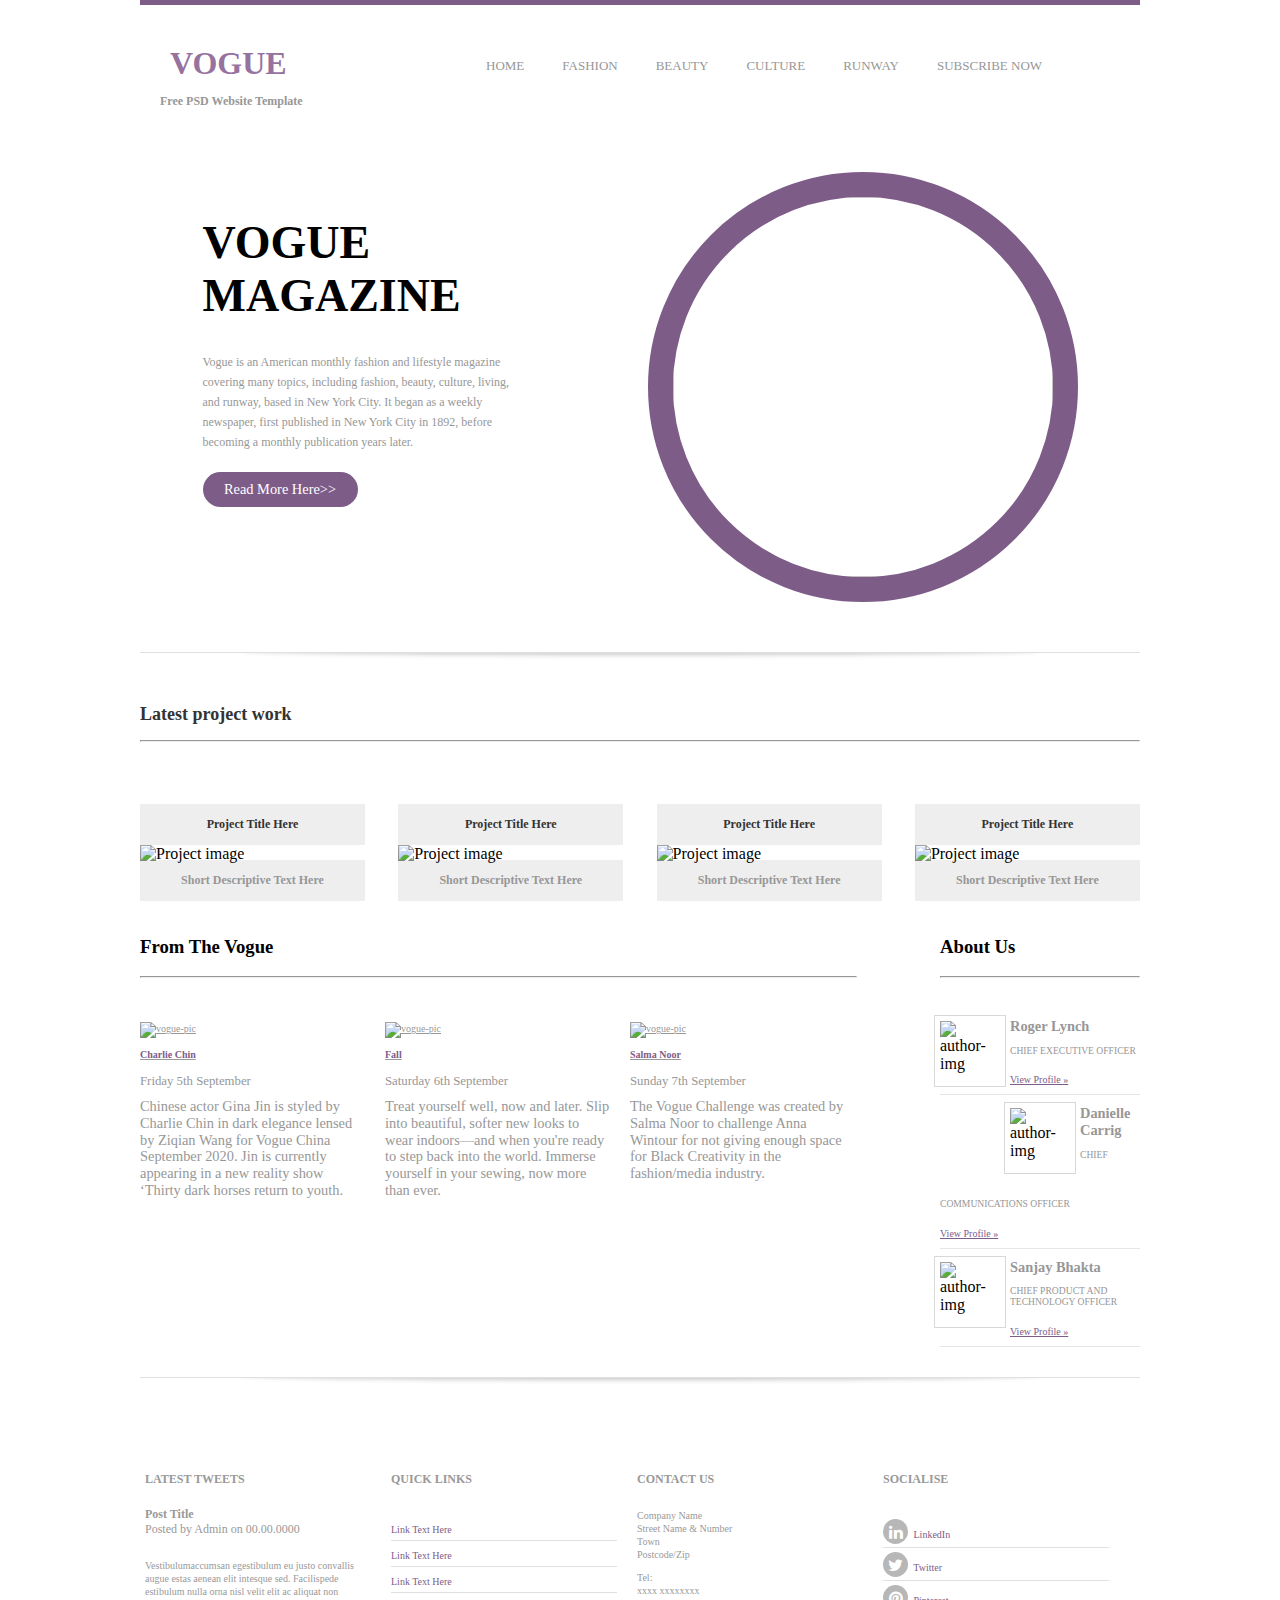
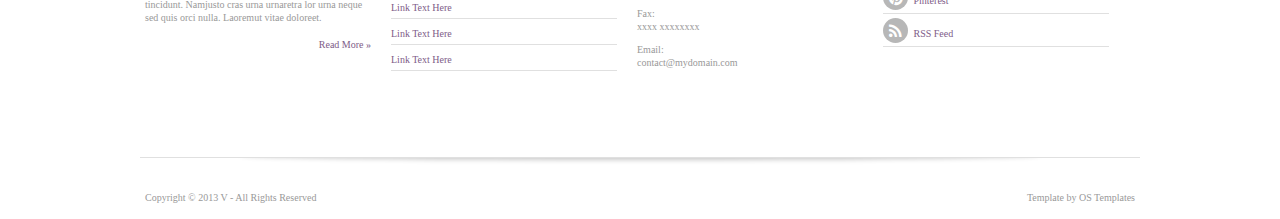
==== index.html @ ff5f3400 "modified subscription" ====
<!DOCTYPE html>
<html>
<head>
	<title>Vogue Magazine</title>
	<meta charset="utf-8">
    <link rel="stylesheet" type="text/css" href="styles/style.css">
    <link rel="stylesheet" href="https://cdnjs.cloudflare.com/ajax/libs/font-awesome/4.7.0/css/font-awesome.min.css">
    <link rel="stylesheet" type="text/css" href="styles/general.css">

</head>

<body>
<header >
	<hgroup>
		<h2 id="title1">VOGUE</h2>
		<h3>Free PSD Website Template</h3>
	</hgroup>

	<nav>
		<a href="index.html">HOME</a>
		<a href="Pages/fashion.html">FASHION</a>
		<a href="Pages/beauty.html">BEAUTY</a>
		<a href="Pages/culture.html">CULTURE</a>
		<a href="#">RUNWAY</a>
		<a href="Pages/Subsc.html">SUBSCRIBE NOW</a>
	</nav>
	<div class="clearFix"></div>
</header>

<main>
	<section id="banner">
				<!-- right arrow -->
		<div class="left"><a href="#"></a></div>

		<div class="image-caption">
			<h1>VOGUE MAGAZINE</h1>
			<p> Vogue is an American monthly fashion and lifestyle magazine covering many topics, including fashion, beauty, culture, living, and runway, based in New York City. It began as a weekly newspaper, first published in New York City in 1892, before becoming a monthly publication years later.</p>
			<a href="">Read More Here>></a>
		</div>
		<div class="div-circle">
			
			<img src="images/logo.jpg">

		</div>
				<!-- right arrow -->
		<div class="right"><a href="#"></a></div>

		<div class="clearFix"></div>

	

	</section>
			<!--Hija-->
	<div class="shadow"></div>

  						  <br class="clearBoth" >

  						<br class="clearBoth" > 
	 		 	

<!-- <section id="works">
 -->
	<!-- 	<h2 class="latest-work-title" >Latest project work</h2>
 -->

	<section id="works">

<h2  >Latest project work</h2>
<hr >
		<div class="projectDiv">
	 		<!-- <a href="#" class="latest-a">   -->
			<h3 > Project Title Here </h3>

			<img src="images/1.jpg" alt="Project image"  width="225px" height="225px"            
		>  


			<h4> 
			 	Short Descriptive Text Here</h4>
           

			 <!-- </a>   -->
		</div>

		<div class="projectDiv">
			<!-- <a href="#" class="latest-a"> -->
			<h3 >Project Title Here</h3>
			<img src="images/C53A2610.jpg" alt="Project image"   width="225px" height="225px">
			<h4>Short Descriptive Text Here</h4>
			<!-- </a> -->
		</div>

		<div class="projectDiv">
		<!-- 	<a href="#" class="latest-a"> -->
			<h3 >Project Title Here</h3>
			<img src="images/2.jpg" alt="Project image" width="225px" height="225px">
			<h4>Short Descriptive Text Here</h4>
		<!-- </a> -->
		</div>

		<div class="projectDiv last">
			<!-- <a href="#" class="latest-a"> -->
			<h3 >Project Title Here</h3>
			<img src="images/Blush-Roses.jpg" alt="Project image" width="225px" height="225px">
			<h4>Short Descriptive Text Here</h4>
			<!-- </a> -->
		</div>
	</section>

	<div class="content-wrapper">
		<section class="content">
			<div class="from-the-blog">
				<h3 class="content-title">From The Vogue</h3>
				<hr class="cut">
				<article class="vogue-post">
					<div class="vogue-img">
						<a href="#"><img src="images/FTHB1.jpg" alt="vogue-pic" width="225" height="125"></a>

					<a href="#"><h6 class="from-the-vogue-img-title">Charlie Chin</h6></a>
					<p class="from-the-vogue-img-date">Friday 5th September</p>
					<div class="from-the-vogue-img-text">Chinese actor Gina Jin is styled by Charlie Chin in dark elegance lensed by Ziqian Wang for Vogue China September 2020. Jin is currently appearing in a new reality show ‘Thirty dark horses return to youth.</div>
				</article>

				<article class="vogue-post">
					<div class="vogue-img">
						<a href="#"><img src="images/FTHB2.jpg" alt="vogue-pic"width="225" height="125"></a>

					</div>
					<a href="#"><h6 class="from-the-vogue-img-title">Fall</h6></a>
					<p class="from-the-vogue-img-date">Saturday 6th September</p>
					<div class="from-the-vogue-img-text">Treat yourself well, now and later. Slip into beautiful, softer new looks to wear indoors—and when you're ready to step back into the world. Immerse yourself in your sewing, now more than ever.</div>
				</article>

				<article class="vogue-post">
					<div class="vogue-img">
						<a href="#"><img src="images/FTHB3.jpg" alt="vogue-pic" width="225" height="125"></a>

					</div>
					<a href="#"><h6 class="from-the-vogue-img-title">Salma Noor</h6></a>
					<p class="from-the-vogue-img-date">Sunday 7th September</p>
					<div class="from-the-vogue-img-text">The Vogue Challenge was created by Salma Noor to challenge Anna Wintour for not giving enough space for Black Creativity in the fashion/media industry.</div>
				</article>
			</div>
			<aside class="about-us">

				<h3 class="content-title">About Us</h3>
				<hr>
				<div class="about">
					<div class="about-img"><img src="images/AU-roger-lynch.jpg" alt="author-img" class="about-img-author" width="60" height="60" style="float: left;"></div>
				

				<div class="about-name">
					<h6 class="about-author-name">Roger Lynch</h6>
					<p class="about-author-desc">CHIEF EXECUTIVE OFFICER</p>
					<p class="about-author-link"><a href="https://www.vogue.com.au/fashion/news/roger-lynch-has-been-appointed-the-new-global-ceo-of-cond-nast/news-story/ad001e32fdf5a580a302b1fa8531db7d">View Profile &#187;</a></p>
				</div>
				</div>


					<div class="about">
					<div class="about-img"><img src="images/AU-Danielle-Carrig.jpg" alt="author-img" class="about-img-author" width="60" height="60"></div>
				

				<div class="about-name">
					<h6 class="about-author-name">Danielle Carrig</h6>
					<p class="about-author-desc">CHIEF COMMUNICATIONS OFFICER</p>
					<p class="about-author-link"><a href="https://www.hollywoodreporter.com/news/vice-comms-chief-jumps-conde-nast-1293088">View Profile &#187;</a></p>
				</div>
				</div>



					<div class="about">
					<div class="about-img"><img src="images/AU-sanjay-bhakta.jpg" alt="author-img" class="about-img-author" width="60" height="60"></div>
				

				<div class="about-name">
					<h6 class="about-author-name">Sanjay Bhakta</h6>
					<p class="about-author-desc">CHIEF PRODUCT AND TECHNOLOGY OFFICER</p>
					<p class="about-author-link"><a href="https://us.fashionnetwork.com/news/Conde-nast-names-new-chief-product-and-technology-officer,1178505.html">View Profile &#187;</a></p>
				</div>
				</div>


			</aside>
		</section>

	</div>


	
			<div class="shadow"></div>

  						  <br class="clearBoth" >

  						  <br class="clearBoth" >
</main>
		
      <!-- Valdrina  -->
				<footer>
				<!-- 	   	<div class="shadow"></div>

  						  <br class="clearBoth" >

  						  <br class="clearBoth" > -->
  								<div class="footer-content-1">

  									<h1>LATEST TWEETS</h1>
  									<h1>Post Title<br>
  										<span>Posted by Admin on 00.00.0000</span>
  									</h1>
  									<p>Vestibulumaccumsan egestibulum eu justo convallis augue estas aenean elit intesque sed. Facilispede estibulum nulla orna nisl velit elit ac aliquat non tincidunt. Namjusto cras urna urnaretra lor urna neque sed quis orci nulla. Laoremut vitae doloreet.
  										
  									</p>
  								<span id = "rm"><a href="#">Read More &#187;</a></span>
  									
  								</div>
  								
  								<div class="footer-content-1">
  									<h1>QUICK LINKS</h1>
  									<nav>
  									<ul>
  										<li class="l1-1"><a href="#">Link Text Here</a></li>
  										<li class="l1-1"><a href="#">Link Text Here</a></li>
  										<li class="l1-1"><a href="#">Link Text Here</a></li>
  										<li class="l1-1"><a href="#">Link Text Here</a></li>
  										<li class="l1-1"><a href="#">Link Text Here</a></li>
  										<li class="l1-1"><a href="#">Link Text Here</a></li>
  									</ul></nav>
  									
  								</div>
  								<div class="footer-content-1">
  									<h1>CONTACT US</h1>
  									<p>
  									Company Name<br>
  									Street Name & Number <br>
  									Town<br>
  									Postcode/Zip</p>
  									
  									<p>Tel:<br>
  									xxxx xxxxxxxx
  									</p>
  									<p>
  									Fax: <br>
  									xxxx xxxxxxxx 
  									</p>
  									<p>
  									Email: <br>
  									contact@mydomain.com
  									</p>

  								</div>
  								<!-- social media logos -->
  								<div class="footer-content-1">
  									<h1>SOCIALISE</h1>
  									<nav>
  									<ul>
  										<li><a href="#" class="fa fa-linkedin"></a><span> LinkedIn</span></li>
  										<li><a href="#" class="fa fa-twitter"></a><span> Twitter</span></li>
  										<li><a href="#" class="fa fa-pinterest"></a><span> Pinterest</span></li>
  										<li><a href="#" class="fa fa-rss"></a><span> RSS Feed</span></li>
  									</ul>
  								</nav>
  									
  								</div>
  								<br class="clearBoth" >
  								 <div class="shadow"></div>

  								<br class="clearBoth">

  								<div class="copyright">
  										<p>Copyright &#169; 2013 V - All Rights Reserved <span>
  										Template by OS Templates</span></p>
  									
  								</div>
		
			</footer>
</body>
</html>
---- styles/style.css ----
/*header    {
	        padding: 0px 20px;
	        margin-bottom: 31px;
            }
header hgroup   {
	             width: 175px;
	             float: left;
	             margin: 40px 0px 0px 0px;
                 }
header hgroup h2 {
	              font-size: 32px;
	              color: #96739f;
	              margin: 0px 0px 12px 0px;
                  }
header hgroup h3 {
	               font-size: 12px;
	               color: #979797;
                  }
header nav       {
	              width: 653px;
	              float: right;
                  }
header nav a     {
                  text-decoration: none;
                  font-size: 13px;
                  color: #979797;
                  padding: 53px 19px 33px 19px;
                  display: inline-block;
                  }
header nav a:hover {
	                background: #7e5c88;
	                color: #fff;

                    }*/
#banner {
	      padding: 0px 6.25%;


          }
#banner {
	padding: 0px 6.25%;
	padding-bottom: 30px;
	position: relative;


}
/*left arrow */
#banner .left {
		background: url("../images/left.png");
		height:27px;
		width:15px; 
		position: absolute;
		top: 50%;
		right:100%;
		cursor: pointer;
	}

#banner .image-caption {
	                    width: 313px;
	                    float: left;
	                    padding-top: 33px;
	                    float: left;
                        }
.image-caption h1      {
                        font-size: 46px;
                        margin-bottom: 30px;
                        }
.image-caption p       {
	                    font-size: 12px;
	                    color: #979797;
	                    line-height: 20px;
	                    margin-bottom: 20px;
                        }
.image-caption a       {
	                    font-size: 0.9em;
	-webkit-border-radius: 100px;
	-moz-border-radius: 100px;
	border-radius: 100px;
	display: table-cell;
	text-align: center;
	vertical-align: middle;
	width: 155px;
	height: 35px;
	background-color: #7e5c88;
	color: #ffffff;
	text-transform: capitalize;
	text-decoration: none;
                        }

/* lets fix the logo circle pic  */

 #banner .div-circle img{
  margin-top: 20px;
  border: 25px solid #7e5c88;
  width: 380px;
  height: 380px;
  border-radius: 100%;
  float: right;
 }
/*right arrow */
 #banner .right {
		background: url("../images/right.png");
		height:27px;
		width:15px; 
		top: 50%;
		left:100%;
		position: absolute;
		cursor: pointer;

	}


 

 #works h2{
 color: #333;
 font-size: 18px;
 font-weight: bold;


 } 
 #works hr{
 	margin-bottom:50px;
	border-top: 0.5px solid #979797;
 }                      
 #works .projectDiv{
 	float: left;
 	margin-right:33.3px;

 }                        
#works .projectDiv h3{
	color: #333;
	background: #eee;
	font-size: 12px;
	width: 225px;
	
	padding: 13px 0;
	text-align: center;
	font-weight: bold;
   margin-bottom: 0px;

}



#works .projectDiv h4{
	color: #979797;
	background: #eee;
	font-size: 12px;
	width: 225px;
	
	text-align: center;
   margin-top: -3px;

   padding: 13px 0;

}



  #works .projectDiv img{

 	margin-top: 0; 
 	margin-bottom: 0;

 	
 } 
#works .projectDiv:hover h3,#works .projectDiv:hover h4{
background-color:#7e5c88 ;
color: #fff;
}

#works .projectDiv.last{
	margin: 0;
}



/* #works .projectDiv:hover {
background-color:#7e5c88 ;
color: #fff;
} */

.clearFix              {
	                    clear: both;
                        }
                      

/* content */

/* .content-title {
	margin-bottom: 28px;
	padding-bottom: 10px;
	border-bottom: 1px solid #e6e6e6;		
} */
  

 .content-title {
	/*margin-bottom: 28px;*/
	padding-bottom: 0px;
}
.cut{
	margin-bottom: 40px;
	border-top: 0.5px solid #979797;
	width:715px;
	text-align:left;
    margin-left: 0;
}


.from-the-vogue-img-title {
	font-size: 1em;
	margin-top: 10px;
	margin-bottom: 5px;
	color: #7e5c88;	
	text-transform: capitalize;
}

.from-the-vogue-img-date  {
	font-size: 0.8em;	
	margin-bottom: 9px;
	color: #979797;	
	text-transform: capitalize;	
}

.from-the-vogue-img-text  {
	font-size: 0.9em;
	line-height: 16.8px;
	width: 225px;	
	color: #979797;
}

.about-img {
	width: 60px;
	height: 60px;
	overflow: hidden;
	outline: 1px solid #d8d8d8;
	outline-offset: 5px;
	float: left;
	 margin: 3px auto   30px auto; 
	 margin-right: 10px;

/* margin-right: 5px;
margin-top: 0px;
margin-bottom: 0px; */

}

/* .about-img-author {
	height: 100px;

}
 */

 .about-us hr{
 	border-top: 0.5px solid #979797;
 	margin-bottom: 40px;


 }
.about-name {
	  width: 137px;  
	text-align: left; 	
	width: 100%;
	margin-right: 40px;
	margin-bottom: 10px;

 	border-bottom: 1px solid #e6e6e6;
 
}
.about-name a{
	color: #7e5c88;
}


.about-author-name {
	font-size: 0.9em;
	margin-bottom: 0px;	
  margin-top: 0px;
	color: #979797;
	font-weight: bold;
	text-transform: capitalize;

}

.about-author-desc {
	font-size: 0.6em;
	margin-bottom: 0px;
	color: #979797;
}

.about-author-link {
	font-size: 0.9em;
	margin-bottom: 7px;
	color: #7e5c88;
	text-transform: capitalize;
}
/* 
.about-name {
	width: 137px;
	 margin: 0 auto;  
/* 	text-align: center; */
/* 	width: 100%; */
	

/* } */

.from-the-blog{

	float: left;
	width: 80%;
    



 
}
 .vogue-post{
 	float: left;
	/* display: inline-block; */
	margin-right: 20px;
}  
/*  .about-us{
	float: right;
	 width: 20%;
}   */
.about-us{
	float: left;
	width: 20%;
   
}

.about-img{
	float: left;

 /* pjesa e footer-it */                        
}

footer{
 padding-top: 50px;
}
footer a{
 	text-decoration: none;
     color: #7e5c88;

 }

footer  p,a{
	color: #999999;
	font-size: 10px;
	line-height: 1.3;

}
/* pozicionimi i diiv elementeve */
.footer-content-1{
	width: 226px;
	float: left;
	padding-right: 15px;
	padding-bottom: 50px; 
	padding-left: 5px;

}

.footer-content-1 h1{
	font-size: 12px;
	color: #999999;
	padding-bottom: 1em;
	font-weight: bold;
	}

.footer-content-1 h1 span {
	font-weight: normal;

}
.clearBoth { clear:both; }

.copyright {
 padding: 5px;

}
.footer-content-1 ul{
	padding: 0px;
}
.footer-content-1 li{
	list-style: none;
	padding-top: 4px;
	padding-bottom: 3px;
	border-bottom: solid #e0e0e0;
	border-width: 1px;

}
.copyright span{
	float:right;
}
#rm{
	float: right;
}
/* ndarja e seksioneve te faqes krijimi i hijes eliptike */
.shadow {
	
    padding-bottom: 20px;
    display: flex;
    background: #fff;
    position: relative;
    border-bottom: 0.5px solid #e0e0e0;
    width: 100%;
  
}

.shadow::before {
    content: "";
    height: 10px;
    width: 80%;
    margin: 0 10%;
    position: absolute;
    bottom: 1px;
    z-index: -5;
    -webkit-box-shadow: 0 1px 2px #cacaca, 0 4px 5px #cacaca;
    -moz-box-shadow: 0 1px 2px #cacaca, 0 4px 5px #cacaca;
    box-shadow: 0 1px 2px #cacaca, 0 4px 5px #cacaca;
    -webkit-border-radius: 100%;
    -moz-border-radius: 100%;
    border-radius: 100%;

}
footer nav ul li span{
	padding-left: 3px;
	font-size: 10px;
	color: #7e5c88;

}

/* kriijimi i ikonave te mediave sociale*/

.fa {
  padding: 5px;
  font-size: 30px;
  width: 15px;
  height: 15px;
  text-align: center;
  text-decoration: none;
  border-radius: 50%;
}
.fa:hover {
  opacity: 0.7;
  background:#7e5c88;
}
.fa-linkedin {
  opacity: 0.7;
  background: #999999;
  color: white;
}
.fa-twitter {
  opacity: 0.7;
  background: #999999;
  color: white;
}
.fa-pinterest {
  opacity: 0.7;
  background: #999999;
  color: white;
}
.fa-rss {
  opacity: 0.7;
  background: #999999;
  color: white;
}
---- styles/general.css ----
body      {
    width: 1000px;
    font-family: georgia;
    border-top: 5px solid #7e5c88;
    margin: 0 auto;

 		}

 header    {
	padding: 0px 20px;
	margin-bottom: 31px;
	}
	
#title1{ 
	margin-left: 10px; 
	transition: all .4s ease-in; 
 }

#title1:hover{
	 transform: scale(1.1);

}

header hgroup   {
	width: 175px;
	float: left;
	margin: 40px 0px 0px 0px;
	}

header hgroup h2 {
	font-size: 32px;
	color: #96739f;
	margin: 0px 0px 12px 0px;
	}

header hgroup h3 {
	font-size: 12px;
	color: #979797;
	}

header nav {
	width: 653px;
	float: right;
	}

header nav a  {
	float: left;
	margin-right: 0px;
	text-decoration: none;
	font-size: 13px;
	color: #979797;
	padding: 53px 19px 33px 19px;
	display: inline-block;
	transition: all 0.4s ease-in;
                  }

header nav a:hover {
	background: #7e5c88;
	color: #fff;


	}
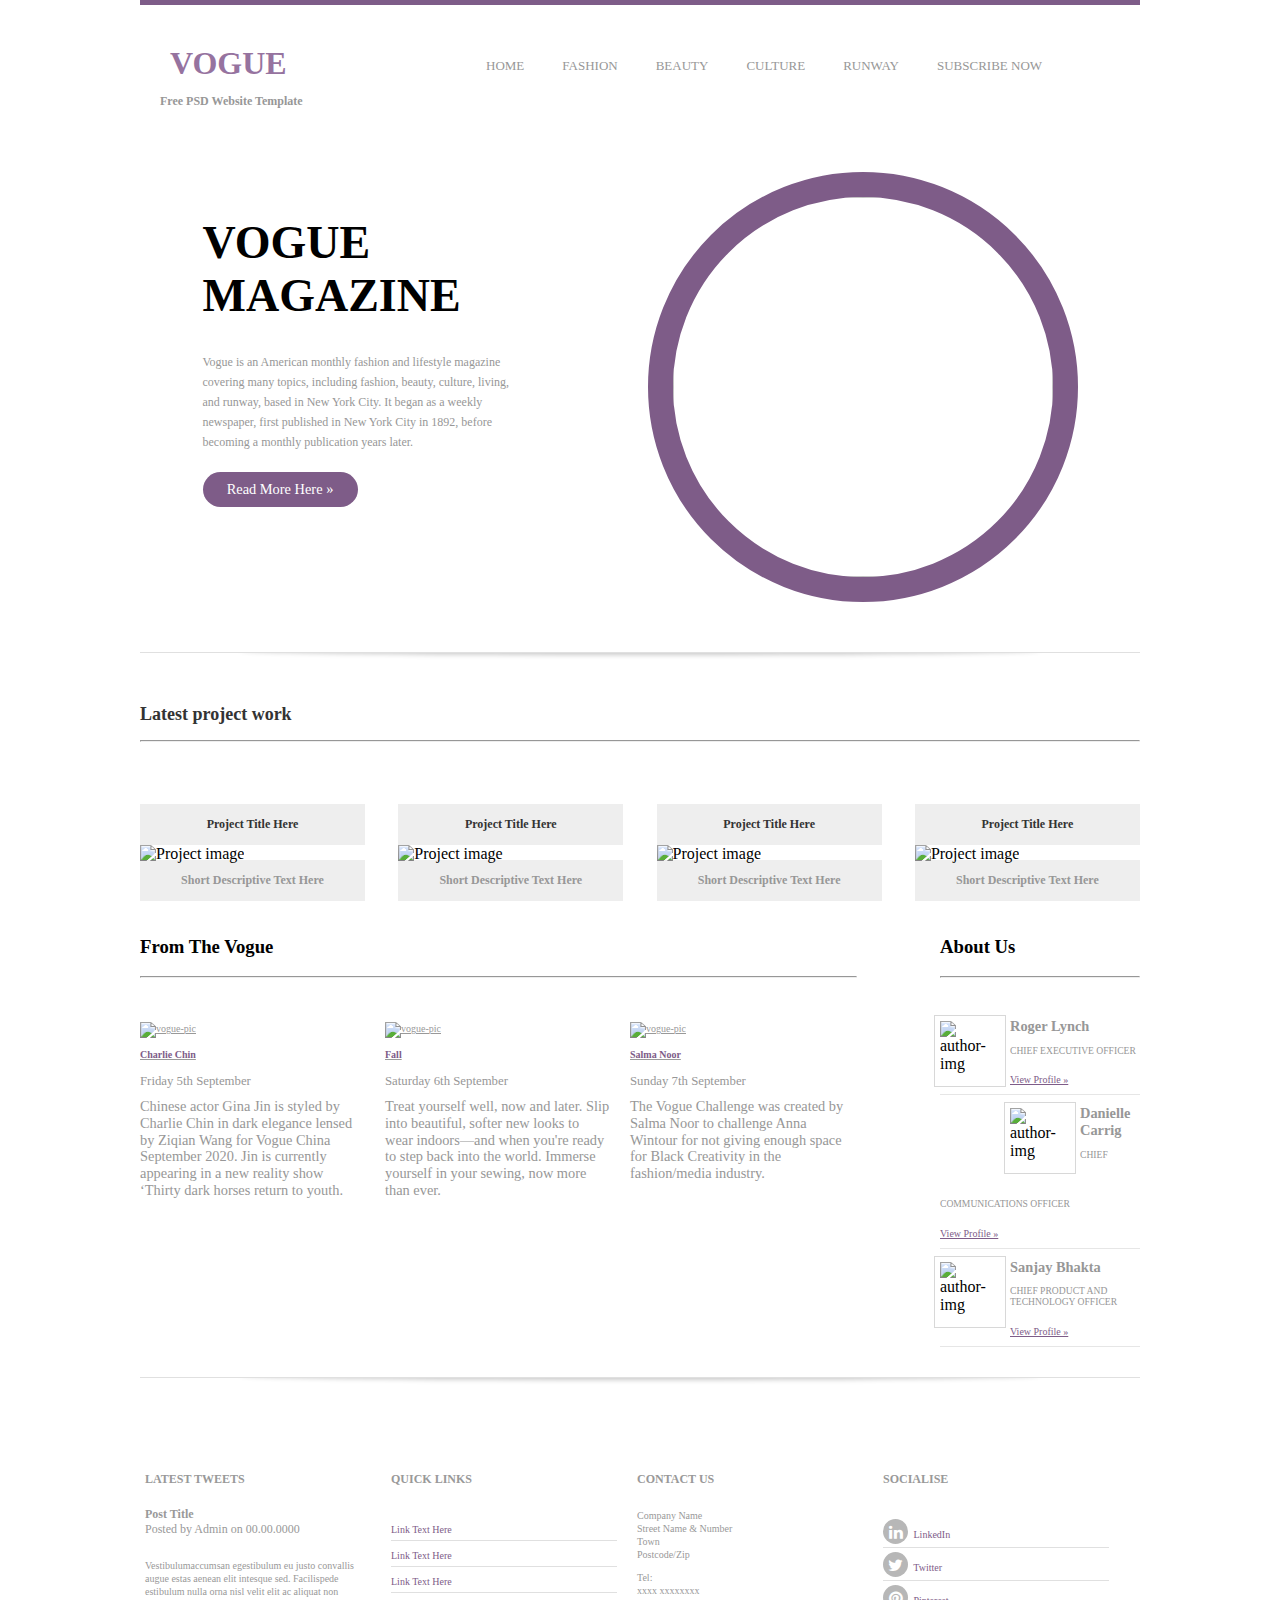
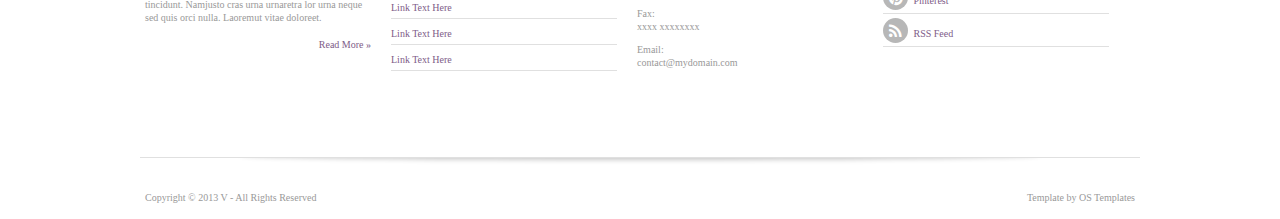
==== commit f17ac20f: "changes" ====
--- a/index.html
+++ b/index.html
@@ -6,6 +6,7 @@
     <link rel="stylesheet" type="text/css" href="styles/style.css">
     <link rel="stylesheet" href="https://cdnjs.cloudflare.com/ajax/libs/font-awesome/4.7.0/css/font-awesome.min.css">
     <link rel="stylesheet" type="text/css" href="styles/general.css">
+    <link rel="icon"  href="images/v.ico">
 
 </head>
 
@@ -18,11 +19,11 @@
 
 	<nav>
 		<a href="index.html">HOME</a>
-		<a href="Pages/fashion.html">FASHION</a>
-		<a href="Pages/beauty.html">BEAUTY</a>
-		<a href="Pages/culture.html">CULTURE</a>
-		<a href="#">RUNWAY</a>
-		<a href="Pages/Subsc.html">SUBSCRIBE NOW</a>
+		<a href="Pages/fashion.html" target="_blank">FASHION</a>
+		<a href="Pages/beauty.html" target="_blank">BEAUTY</a>
+		<a href="Pages/culture.html" target="_blank">CULTURE</a>
+		<a href="Pages/runway.html">RUNWAY</a>
+		<a href="Pages/Subsc.html" target="_blank">SUBSCRIBE NOW</a>
 	</nav>
 	<div class="clearFix"></div>
 </header>
@@ -30,12 +31,12 @@
 <main>
 	<section id="banner">
 				<!-- right arrow -->
-		<div class="left"><a href="#"></a></div>
+		<div class="left" onclick="changeView();"></div>
 
 		<div class="image-caption">
 			<h1>VOGUE MAGAZINE</h1>
 			<p> Vogue is an American monthly fashion and lifestyle magazine covering many topics, including fashion, beauty, culture, living, and runway, based in New York City. It began as a weekly newspaper, first published in New York City in 1892, before becoming a monthly publication years later.</p>
-			<a href="">Read More Here>></a>
+			<a href="">Read More Here &raquo;</a>
 		</div>
 		<div class="div-circle">
 			
@@ -43,7 +44,30 @@
 
 		</div>
 				<!-- right arrow -->
-		<div class="right"><a href="#"></a></div>
+		<div class="right" onclick="changeView();"></div>
+
+		<div class="clearFix"></div>
+
+	
+
+	</section>
+
+	<section id="banner2" style="display: none;">
+				<!-- right arrow -->
+		<div class="left" onclick="changeView();"></div>
+
+		<div class="image-caption">
+			<h1>VOGUE MAGAZINE </h1>
+			<p>This month, Vogue celebrates four cover stars who embody values like creativity, inclusivity, and a fierce independence of spirit. The latest celebrity cover stars, magazine articles, and more from Vogue.</p>
+			<a href="">Read More Here &raquo;</a>
+		</div>
+		<div class="div-circle">
+			
+			<img src="images/redVogue.jpg">
+
+		</div>
+				<!-- right arrow -->
+		<div class="right" onclick="changeView();"></div>
 
 		<div class="clearFix"></div>
 
@@ -273,7 +297,24 @@
   										Template by OS Templates</span></p>
   									
   								</div>
-		
+				<script>
+
+function changeView(){
+
+	if(document.getElementById("banner").style.display == "none"){
+	document.getElementById("banner2").style.display = "none";
+	document.getElementById("banner").style.display = "block";
+	
+}
+else{
+	document.getElementById("banner2").style.display = "block";
+	document.getElementById("banner").style.display = "none";
+	
+}
+}
+
+
+				 </script>
 			</footer>
 </body>
 </html>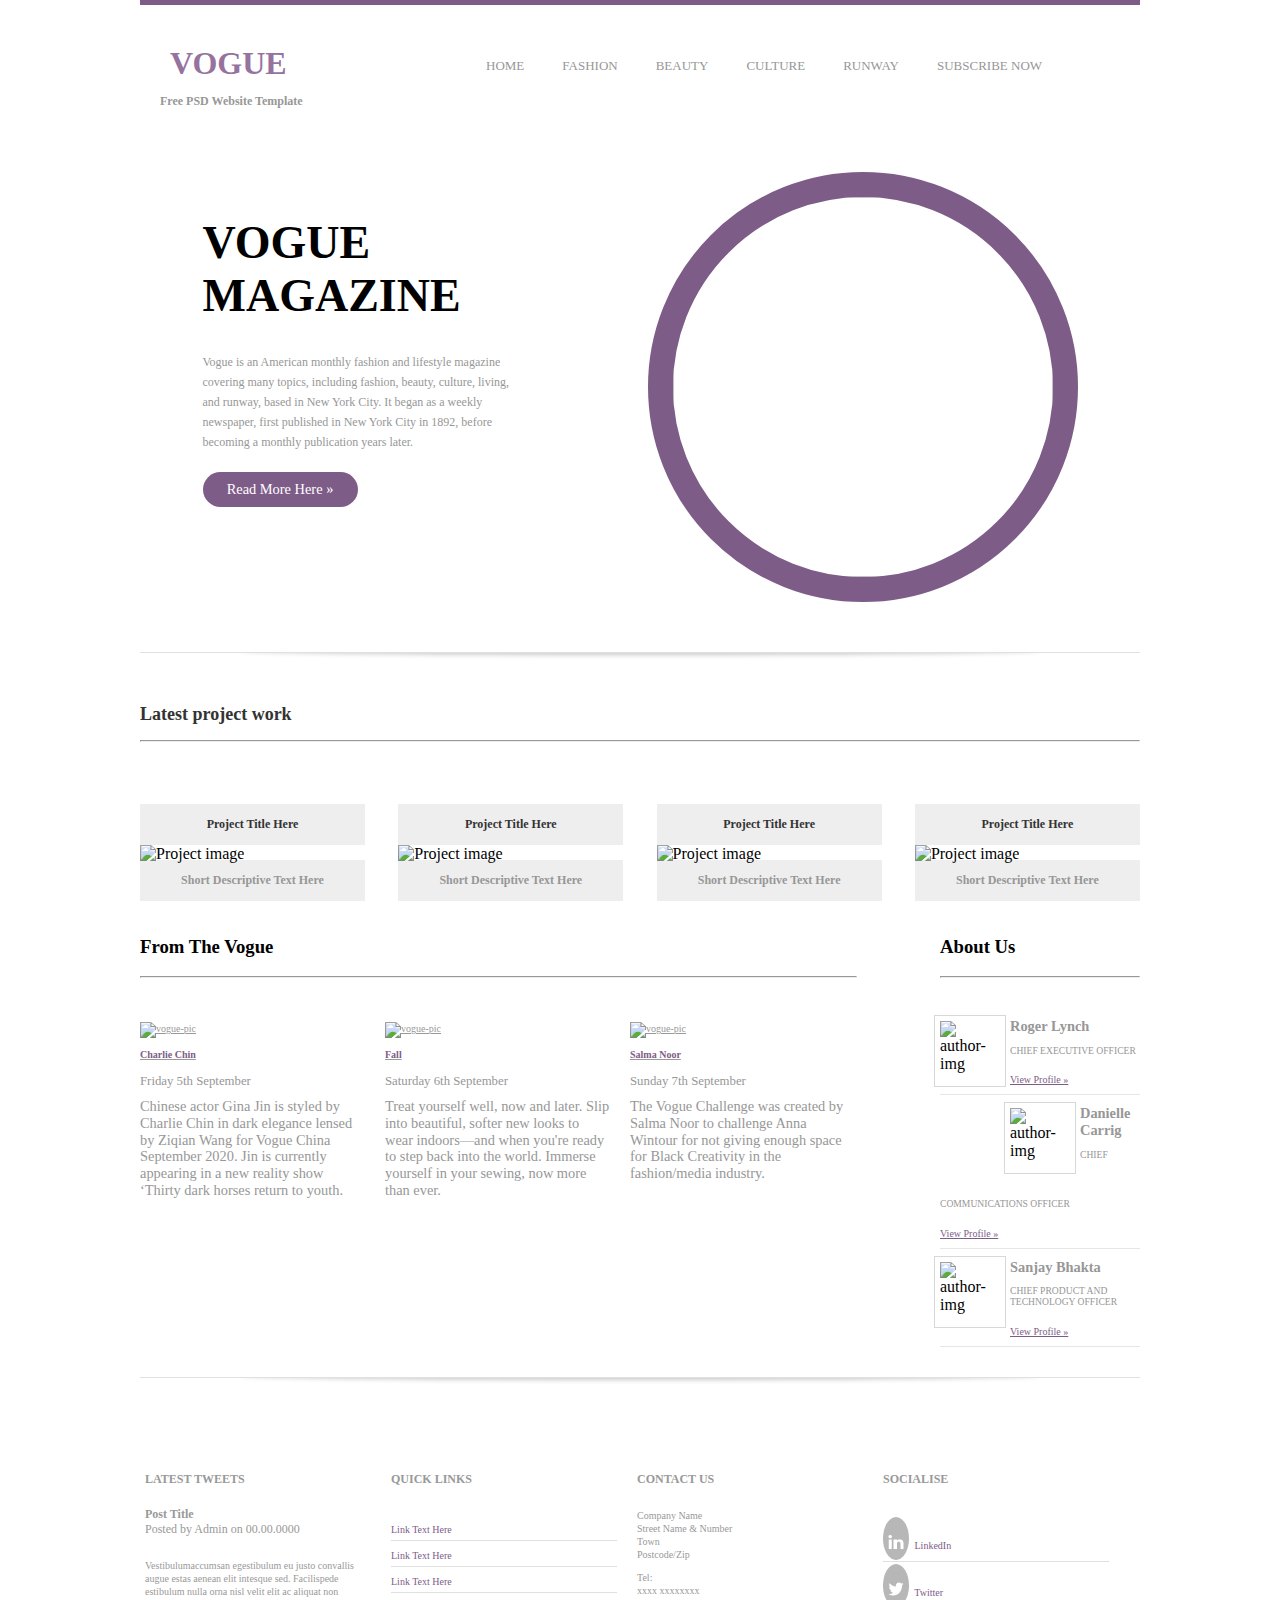
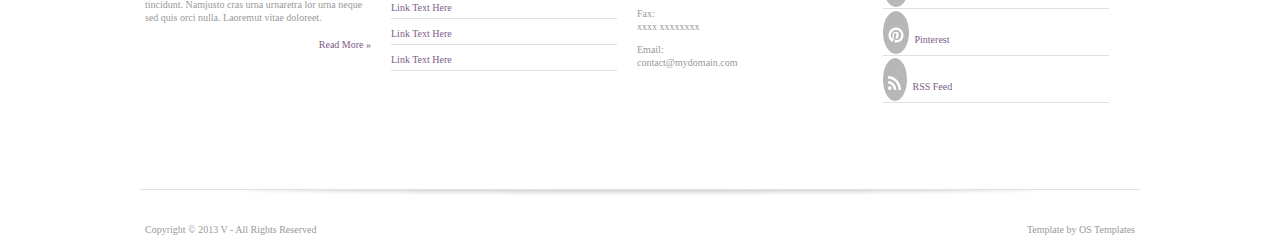
==== commit dd1d0d57: "validation using regex" ====
--- a/index.html
+++ b/index.html
@@ -4,8 +4,9 @@
 	<title>Vogue Magazine</title>
 	<meta charset="utf-8">
     <link rel="stylesheet" type="text/css" href="styles/style.css">
-    <link rel="stylesheet" href="https://cdnjs.cloudflare.com/ajax/libs/font-awesome/4.7.0/css/font-awesome.min.css">
     <link rel="stylesheet" type="text/css" href="styles/general.css">
+    <link rel="stylesheet" type="text/css" href="styles/footerStyle.css">
+
     <link rel="icon"  href="images/v.ico">
 
 </head>
@@ -31,7 +32,7 @@
 <main>
 	<section id="banner">
 				<!-- right arrow -->
-		<div class="left" onclick="changeView();"></div>
+		<div class="left" onclick="switchState();"></div>
 
 		<div class="image-caption">
 			<h1>VOGUE MAGAZINE</h1>
@@ -44,7 +45,7 @@
 
 		</div>
 				<!-- right arrow -->
-		<div class="right" onclick="changeView();"></div>
+		<div class="right" onclick="switchState();"></div>
 
 		<div class="clearFix"></div>
 
@@ -54,7 +55,7 @@
 
 	<section id="banner2" style="display: none;">
 				<!-- right arrow -->
-		<div class="left" onclick="changeView();"></div>
+		<div class="left" onclick="switchState();"></div>
 
 		<div class="image-caption">
 			<h1>VOGUE MAGAZINE </h1>
@@ -67,7 +68,7 @@
 
 		</div>
 				<!-- right arrow -->
-		<div class="right" onclick="changeView();"></div>
+		<div class="right" onclick="switchState();"></div>
 
 		<div class="clearFix"></div>
 
@@ -275,14 +276,14 @@
 
   								</div>
   								<!-- social media logos -->
-  								<div class="footer-content-1">
+  								<div class="footer-content-1 social">
   									<h1>SOCIALISE</h1>
   									<nav>
   									<ul>
-  										<li><a href="#" class="fa fa-linkedin"></a><span> LinkedIn</span></li>
-  										<li><a href="#" class="fa fa-twitter"></a><span> Twitter</span></li>
-  										<li><a href="#" class="fa fa-pinterest"></a><span> Pinterest</span></li>
-  										<li><a href="#" class="fa fa-rss"></a><span> RSS Feed</span></li>
+  										<li><a href="#" class="fa fa-linkedin"><img src="images/linkedIn.png"></a><span> LinkedIn</span></li>
+  										<li><a href="#" class="fa fa-twitter"><img src="images/twitter.png"></a><span> Twitter</span></li>
+  										<li><a href="#" class="fa fa-pinterest"><img src="images/pinterest.png"></a><span> Pinterest</span></li>
+  										<li><a href="#" class="fa fa-rss"><img src="images/rss.png"></a><span> RSS Feed</span></li>
   									</ul>
   								</nav>
   									
@@ -299,18 +300,26 @@
   								</div>
 				<script>
 
-function changeView(){
-
-	if(document.getElementById("banner").style.display == "none"){
-	document.getElementById("banner2").style.display = "none";
-	document.getElementById("banner").style.display = "block";
-	
-}
-else{
-	document.getElementById("banner2").style.display = "block";
-	document.getElementById("banner").style.display = "none";
-	
-}
+function switchState(){
+  var testVar = document.getElementById("banner").style.display;
+
+	switch(testVar){
+
+		case "block":
+		document.getElementById("banner").style.display = "none";
+		document.getElementById("banner2").style.display = "block";
+		console.log(document.getElementById("banner").style.display);
+		break;
+
+
+		default:
+		document.getElementById("banner2").style.display = "none";
+		document.getElementById("banner").style.display = "block";
+		break;
+
+	}
+
+
 }
 
 
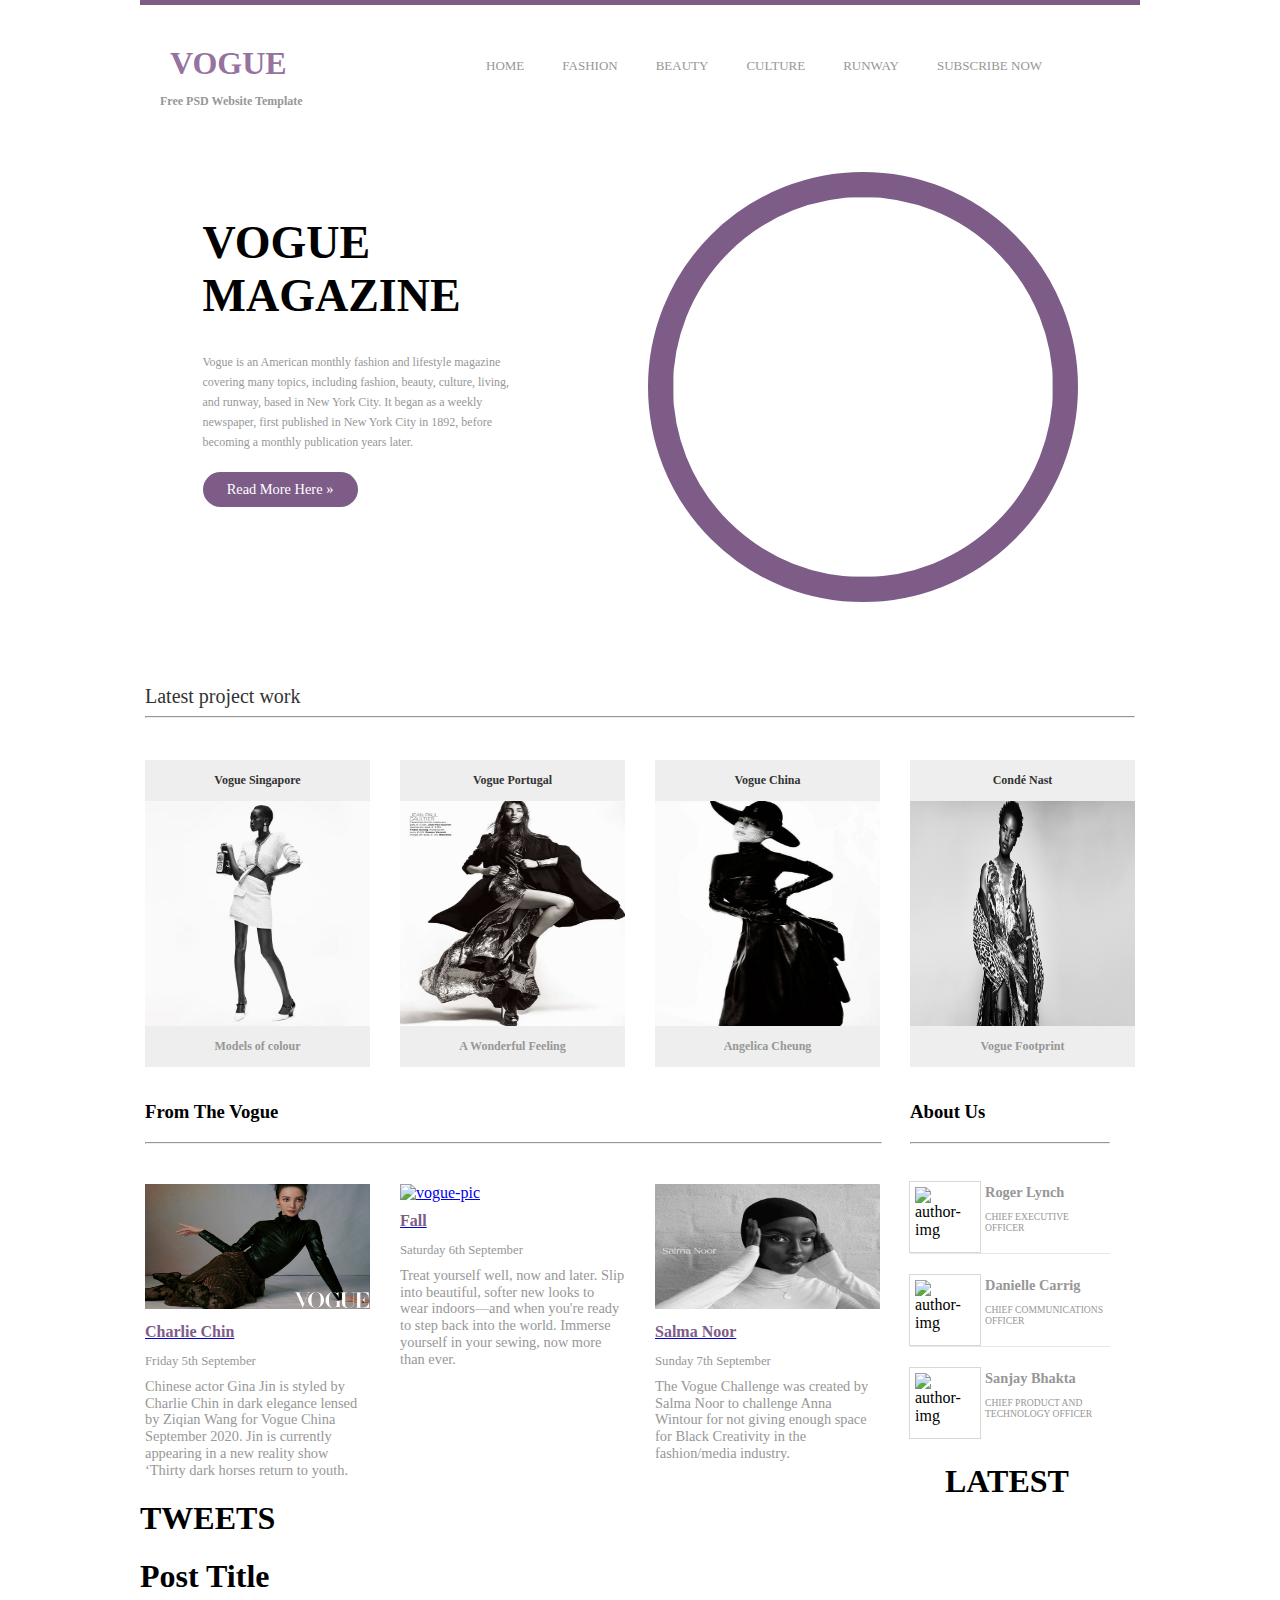
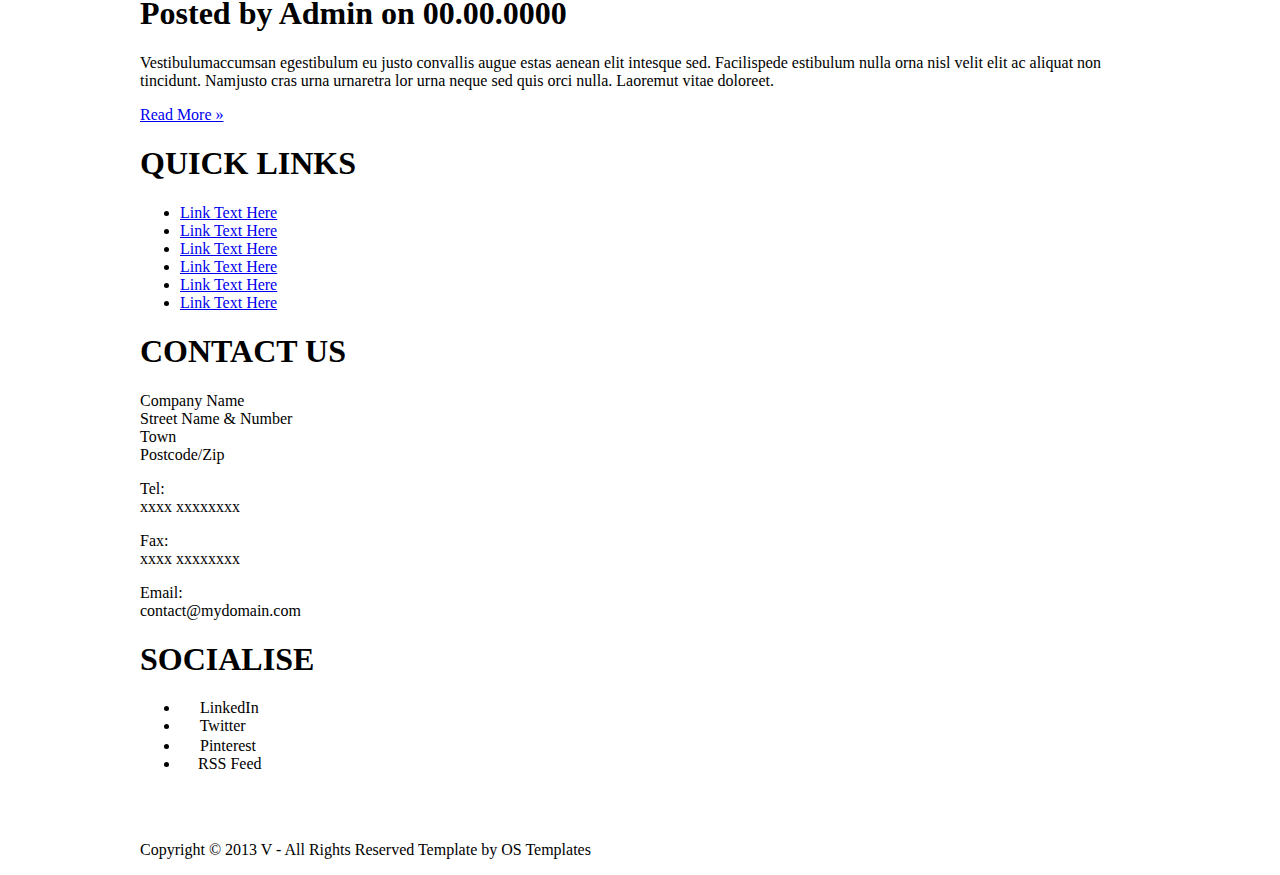
==== commit 1bd64cdc: "changes" ====
--- a/index.html
+++ b/index.html
@@ -93,42 +93,41 @@
 <h2  >Latest project work</h2>
 <hr >
 		<div class="projectDiv">
-	 		<!-- <a href="#" class="latest-a">   -->
-			<h3 > Project Title Here </h3>
-
-			<img src="images/1.jpg" alt="Project image"  width="225px" height="225px"            
-		>  
-
-
-			<h4> 
-			 	Short Descriptive Text Here</h4>
+	 		 <a href="https://www.buro247.sg/fashion/insiders/vogue-singapore-what-we-like-to-see-in-the-new-fashion-magazine-when-it-launches-in-september-2020.html" class="latest-a">  
+			<h3 > Vogue Singapore </h3>
+
+			<img src="images/7.jpg" alt="Project image"  width="225px" height="225px"   >         
+		
+
+
+			<h4>Models of colour</h4>
            
 
-			 <!-- </a>   -->
+			 </a>  
 		</div>
 
 		<div class="projectDiv">
-			<!-- <a href="#" class="latest-a"> -->
-			<h3 >Project Title Here</h3>
-			<img src="images/C53A2610.jpg" alt="Project image"   width="225px" height="225px">
-			<h4>Short Descriptive Text Here</h4>
-			<!-- </a> -->
+			 <a href="#" class="latest-a">
+			<h3 >Vogue Portugal</h3>
+			<img src="images/8.jpeg" alt="Project image"   width="225px" height="225px">
+			<h4>A Wonderful Feeling</h4>
+			</a> 
 		</div>
 
 		<div class="projectDiv">
-		<!-- 	<a href="#" class="latest-a"> -->
-			<h3 >Project Title Here</h3>
-			<img src="images/2.jpg" alt="Project image" width="225px" height="225px">
-			<h4>Short Descriptive Text Here</h4>
-		<!-- </a> -->
+			<a href="#" class="latest-a">
+			<h3 >Vogue China</h3>
+			<img src="images/9.jpg" alt="Project image" width="225px" height="225px">
+			<h4>Angelica Cheung </h4>
+		 </a> 
 		</div>
 
 		<div class="projectDiv last">
-			<!-- <a href="#" class="latest-a"> -->
-			<h3 >Project Title Here</h3>
-			<img src="images/Blush-Roses.jpg" alt="Project image" width="225px" height="225px">
-			<h4>Short Descriptive Text Here</h4>
-			<!-- </a> -->
+			<a href="#" class="latest-a"> 
+			<h3 >Condé Nast</h3>
+			<img src="images/10.jpg" alt="Project image" width="225px" height="225px">
+			<h4>Vogue Footprint</h4>
+			 </a>
 		</div>
 	</section>
 
@@ -139,7 +138,7 @@
 				<hr class="cut">
 				<article class="vogue-post">
 					<div class="vogue-img">
-						<a href="#"><img src="images/FTHB1.jpg" alt="vogue-pic" width="225" height="125"></a>
+						<a href="#"><img src="images/11.jpg" alt="vogue-pic" width="225" height="125"></a>
 
 					<a href="#"><h6 class="from-the-vogue-img-title">Charlie Chin</h6></a>
 					<p class="from-the-vogue-img-date">Friday 5th September</p>
@@ -158,7 +157,7 @@
 
 				<article class="vogue-post">
 					<div class="vogue-img">
-						<a href="#"><img src="images/FTHB3.jpg" alt="vogue-pic" width="225" height="125"></a>
+						<a href="#"><img src="images/12.png" alt="vogue-pic" width="225" height="125"></a>
 
 					</div>
 					<a href="#"><h6 class="from-the-vogue-img-title">Salma Noor</h6></a>
@@ -171,7 +170,7 @@
 				<h3 class="content-title">About Us</h3>
 				<hr>
 				<div class="about">
-					<div class="about-img"><img src="images/AU-roger-lynch.jpg" alt="author-img" class="about-img-author" width="60" height="60" style="float: left;"></div>
+					<div class="about-img"><img src="images/AU-roger-lynch.jpg" alt="author-img" class="about-img-author" width="60" height="60" style="float: left;" c></div>
 				
 
 				<div class="about-name">
@@ -183,7 +182,7 @@
 
 
 					<div class="about">
-					<div class="about-img"><img src="images/AU-Danielle-Carrig.jpg" alt="author-img" class="about-img-author" width="60" height="60"></div>
+					<div class="about-img"><img src="images/AU-Danielle-Carrig.jpg" alt="author-img" class="about-img-author" width="60" height="60"  ></div>
 				
 
 				<div class="about-name">
@@ -196,10 +195,10 @@
 
 
 					<div class="about">
-					<div class="about-img"><img src="images/AU-sanjay-bhakta.jpg" alt="author-img" class="about-img-author" width="60" height="60"></div>
+					<div class="about-img"><img src="images/AU-sanjay-bhakta.jpg" alt="author-img" class="about-img-author" width="60" height="60" ></div>
 				
 
-				<div class="about-name">
+				<div class="about-name-last">
 					<h6 class="about-author-name">Sanjay Bhakta</h6>
 					<p class="about-author-desc">CHIEF PRODUCT AND TECHNOLOGY OFFICER</p>
 					<p class="about-author-link"><a href="https://us.fashionnetwork.com/news/Conde-nast-names-new-chief-product-and-technology-officer,1178505.html">View Profile &#187;</a></p>
@@ -322,6 +321,14 @@
 
 }
 
+var worker = new Worker('js/webWorker.js');
+
+worker.addEventListener('message', function(e) {
+  console.log('Worker said: ', e.data);
+}, false);
+
+worker.postMessage('Welcome to first page');
+
 
 				 </script>
 			</footer>
--- a/styles/style.css
+++ b/styles/style.css
@@ -33,12 +33,8 @@
 	                color: #fff;
 
                     }*/
-#banner {
-	      padding: 0px 6.25%;
-
-
-          }
-#banner {
+
+#banner , #banner2{
 	padding: 0px 6.25%;
 	padding-bottom: 30px;
 	position: relative;
@@ -46,17 +42,17 @@
 
 }
 /*left arrow */
-#banner .left {
+#banner .left, #banner2 .left {
 		background: url("../images/left.png");
 		height:27px;
 		width:15px; 
 		position: absolute;
 		top: 50%;
-		right:100%;
+		right:97%;
 		cursor: pointer;
 	}
 
-#banner .image-caption {
+#banner .image-caption, #banner2 .image-caption {
 	                    width: 313px;
 	                    float: left;
 	                    padding-top: 33px;
@@ -90,7 +86,7 @@
 
 /* lets fix the logo circle pic  */
 
- #banner .div-circle img{
+ #banner .div-circle img,#banner2 .div-circle img{
   margin-top: 20px;
   border: 25px solid #7e5c88;
   width: 380px;
@@ -99,25 +95,28 @@
   float: right;
  }
 /*right arrow */
- #banner .right {
+ #banner .right, #banner2 .right {
 		background: url("../images/right.png");
 		height:27px;
 		width:15px; 
 		top: 50%;
-		left:100%;
+		left:97%;
 		position: absolute;
 		cursor: pointer;
 
 	}
 
-
- 
+#works{
+	margin-left: 5px;
+	margin-right: 5px;
+}
 
  #works h2{
  color: #333;
  font-size: 18px;
- font-weight: bold;
-
+ font-weight: 500;
+ font-size: 20px;
+ margin-bottom: 8px;
 
  } 
  #works hr{
@@ -126,7 +125,8 @@
  }                      
  #works .projectDiv{
  	float: left;
- 	margin-right:33.3px;
+ 	margin-right:30px;
+   	margin-top: -20px;
 
  }                        
 #works .projectDiv h3{
@@ -151,7 +151,7 @@
 	width: 225px;
 	
 	text-align: center;
-   margin-top: -3px;
+   margin-top: -4px;
 
    padding: 13px 0;
 
@@ -173,6 +173,10 @@
 
 #works .projectDiv.last{
 	margin: 0;
+	margin-top: -20px;
+}
+#works .projectDiv a{
+	text-decoration: none;
 }
 
 
@@ -203,7 +207,7 @@
 .cut{
 	margin-bottom: 40px;
 	border-top: 0.5px solid #979797;
-	width:715px;
+	width:735px;
 	text-align:left;
     margin-left: 0;
 }
@@ -240,18 +244,12 @@
 	float: left;
 	 margin: 3px auto   30px auto; 
 	 margin-right: 10px;
-
-/* margin-right: 5px;
-margin-top: 0px;
-margin-bottom: 0px; */
-
-}
-
-/* .about-img-author {
-	height: 100px;
-
-}
- */
+   margin-left: 5px;
+
+
+}
+
+
 
  .about-us hr{
  	border-top: 0.5px solid #979797;
@@ -269,10 +267,19 @@
  	border-bottom: 1px solid #e6e6e6;
  
 }
+.about-name-last {
+	  width: 137px;  
+	text-align: left; 	
+	width: 100%;
+	margin-right: 40px;
+	margin-bottom: 10px;
+
+ 	
+ 
+}
 .about-name a{
 	color: #7e5c88;
 }
-
 
 .about-author-name {
 	font-size: 0.9em;
@@ -291,26 +298,20 @@
 }
 
 .about-author-link {
-	font-size: 0.9em;
+	 font-size: 0em; 
 	margin-bottom: 7px;
 	color: #7e5c88;
 	text-transform: capitalize;
-}
-/* 
-.about-name {
-	width: 137px;
-	 margin: 0 auto;  
-/* 	text-align: center; */
-/* 	width: 100%; */
-	
-
-/* } */
+	margin-bottom: 20px
+}
+
+
 
 .from-the-blog{
 
 	float: left;
 	width: 80%;
-    
+    margin-left: 5px;
 
 
 
@@ -318,26 +319,119 @@
 }
  .vogue-post{
  	float: left;
-	/* display: inline-block; */
-	margin-right: 20px;
+	
+	margin-right: 30px;
 }  
-/*  .about-us{
-	float: right;
-	 width: 20%;
-}   */
+
 .about-us{
 	float: left;
 	width: 20%;
+	margin-left: -35px;
    
 }
 
 .about-img{
 	float: left;
 
- /* pjesa e footer-it */                        
-}
-
-footer{
+                   
+}
+
+
+
+
+
+
+
+
+
+
+
+
+
+
+
+
+.blog-post__title {
+	font-size: 0.875em;
+	margin-top: 20px;
+	margin-bottom: 6px;
+	color: #7e5c88;	
+	text-transform: capitalize;
+}
+
+.blog-post__date {
+	font-size: 0.6875em;	
+	margin-bottom: 14px;
+	color: #979797;	
+	text-transform: capitalize;	
+}
+
+.blog-post__text {
+	font-size: 0.75em;
+	line-height: 16.8px;
+	color: #979797;
+}
+
+.about {
+	clear: both;
+}
+
+.about-author {	
+	float: left;
+    overflow: hidden;
+    /*padding-bottom: 28px;*/
+    margin-right: 20px;
+    margin-bottom: 28px;
+    margin-right: 2.96%;
+    width: 228.2px;
+    width: 31.328%;
+} 
+
+.about-author:last-child {
+    margin-right: 0;
+}
+
+.about-author__img-container {
+	float: left;
+	width: 60px;
+	height: 60px;
+	overflow: hidden;
+	outline: 1px solid #d8d8d8;
+	outline-offset: 5px;
+	margin: 7px;
+	margin-right: 13px;
+}
+
+.about-author__img-container-img {
+	height: 60px;
+}
+
+.about-author__name-wrapper {
+    overflow: auto;
+    padding: 6px 0;
+}
+
+.about-author__author-name {
+	font-size: 0.75em;
+	margin-bottom: 4px;	
+	color: #979797;
+	font-weight: bold;
+	text-transform: capitalize;
+}
+
+.about-author__name-descr {
+	font-size: 0.75em;
+	margin-bottom: 4px;
+	color: #979797;
+}
+
+.about-author__name-link {
+	font-size: 0.75em;
+	margin-bottom: 4px;
+	color: #7e5c88;
+	text-transform: capitalize;
+}
+/*footer{
  padding-top: 50px;
 }
 footer a{
@@ -352,7 +446,7 @@
 	line-height: 1.3;
 
 }
-/* pozicionimi i diiv elementeve */
+
 .footer-content-1{
 	width: 226px;
 	float: left;
@@ -397,7 +491,7 @@
 	float: right;
 }
 /* ndarja e seksioneve te faqes krijimi i hijes eliptike */
-.shadow {
+/*.shadow {
 	
     padding-bottom: 20px;
     display: flex;
@@ -433,7 +527,7 @@
 
 /* kriijimi i ikonave te mediave sociale*/
 
-.fa {
+/*.fa {
   padding: 5px;
   font-size: 30px;
   width: 15px;
@@ -465,4 +559,4 @@
   opacity: 0.7;
   background: #999999;
   color: white;
-}+}*/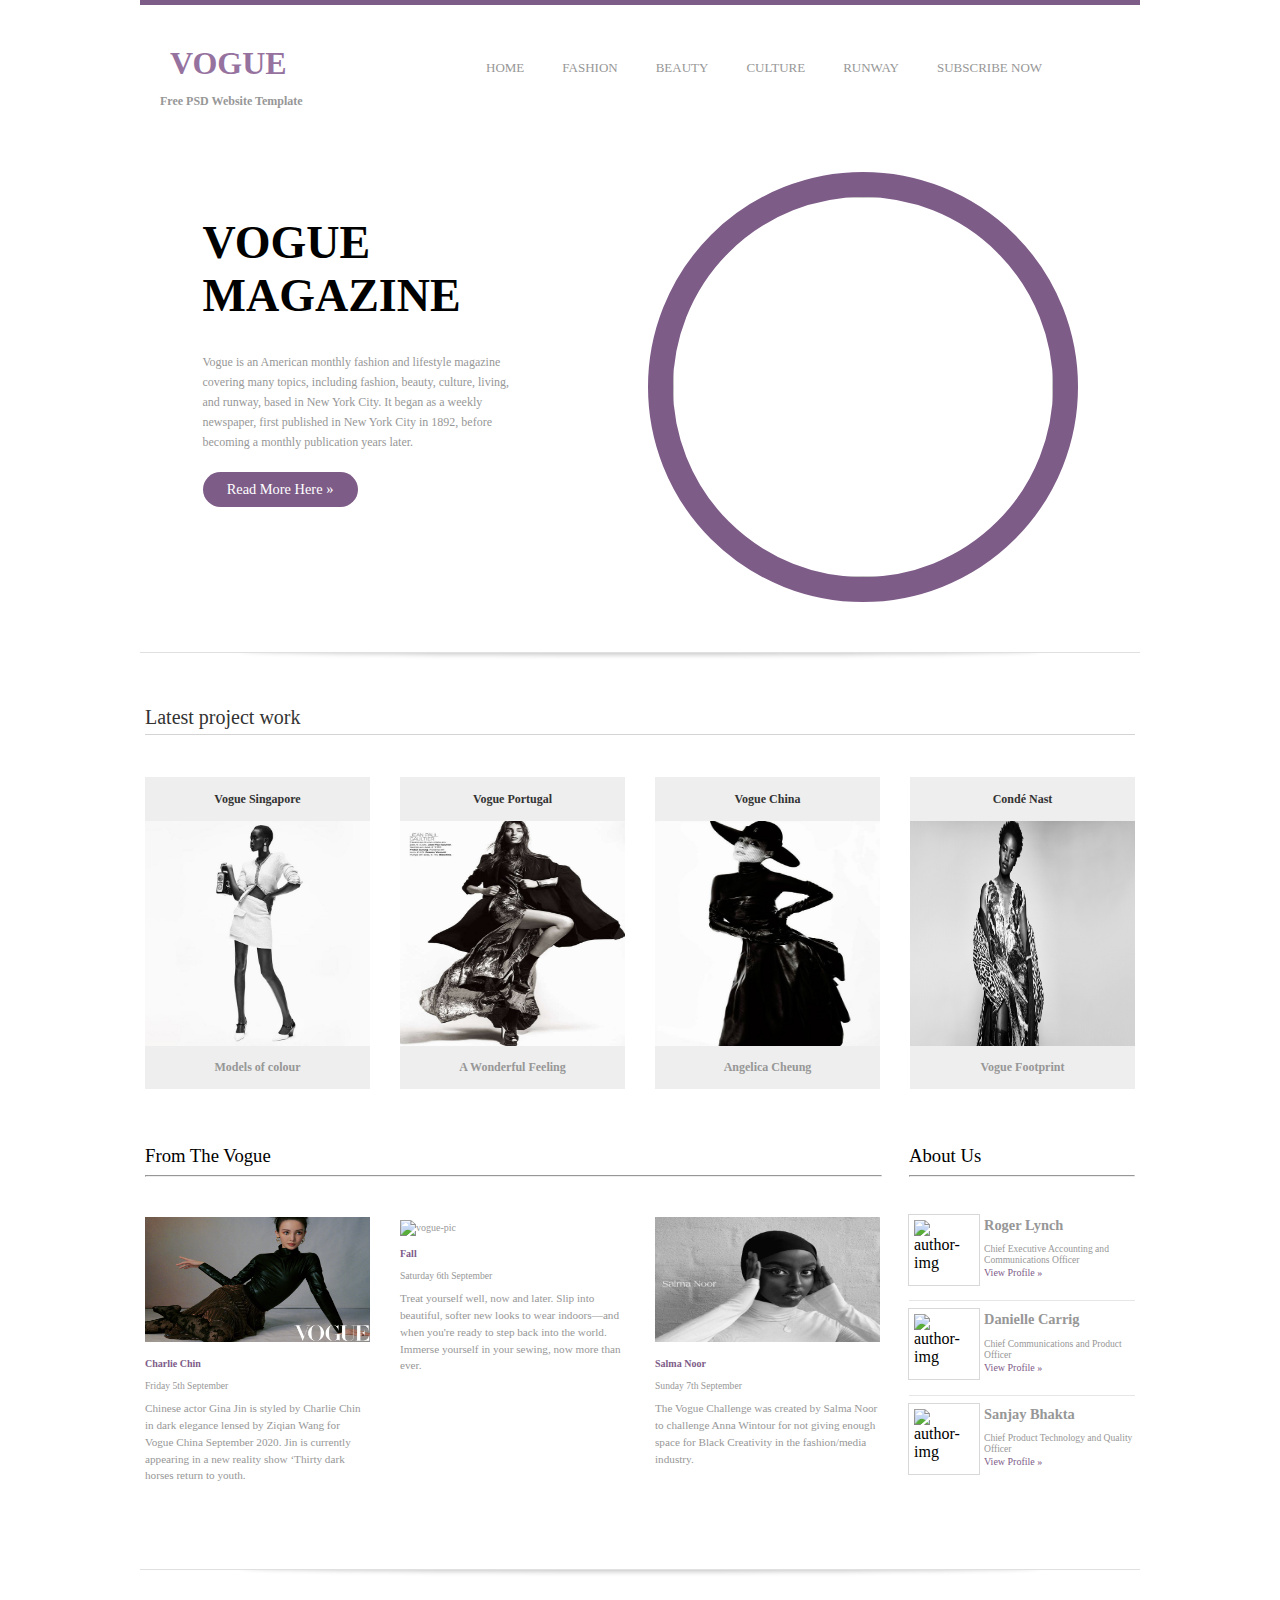
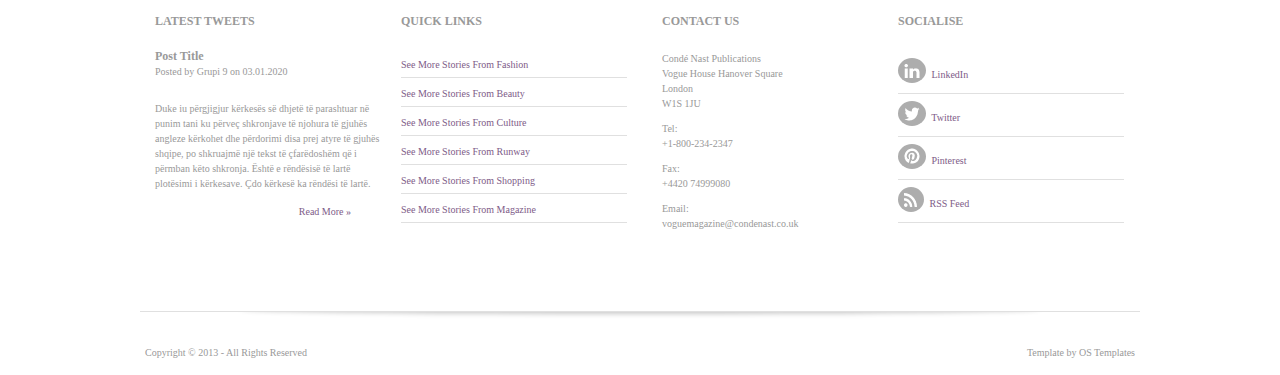
==== commit fd69c258: "changes" ====
--- a/index.html
+++ b/index.html
@@ -1,5 +1,9 @@
 <!DOCTYPE html>
 <html>
+
+<!-- duke marre parasysh se atributi manifest ne html5 eshte depricated dhe jo me i mbeshtetur nga browseret tane atehere po komentojme pjesen -->
+<!-- <html manifest = "develop.appcache" -->
+
 <head>
 	<title>Vogue Magazine</title>
 	<meta charset="utf-8">
@@ -30,8 +34,8 @@
 </header>
 
 <main>
-	<section id="banner">
-				<!-- right arrow -->
+	<section id="banner" style="display: block;">
+				<!-- left arrow -->
 		<div class="left" onclick="switchState();"></div>
 
 		<div class="image-caption">
@@ -83,15 +87,10 @@
   						<br class="clearBoth" > 
 	 		 	
 
-<!-- <section id="works">
- -->
-	<!-- 	<h2 class="latest-work-title" >Latest project work</h2>
- -->
-
 	<section id="works">
 
 <h2  >Latest project work</h2>
-<hr >
+
 		<div class="projectDiv">
 	 		 <a href="https://www.buro247.sg/fashion/insiders/vogue-singapore-what-we-like-to-see-in-the-new-fashion-magazine-when-it-launches-in-september-2020.html" class="latest-a">  
 			<h3 > Vogue Singapore </h3>
@@ -107,7 +106,7 @@
 		</div>
 
 		<div class="projectDiv">
-			 <a href="#" class="latest-a">
+			 <a href="#" class="latest-a" onclick="return false">
 			<h3 >Vogue Portugal</h3>
 			<img src="images/8.jpeg" alt="Project image"   width="225px" height="225px">
 			<h4>A Wonderful Feeling</h4>
@@ -115,7 +114,7 @@
 		</div>
 
 		<div class="projectDiv">
-			<a href="#" class="latest-a">
+			<a href="#" class="latest-a" onclick="return false">
 			<h3 >Vogue China</h3>
 			<img src="images/9.jpg" alt="Project image" width="225px" height="225px">
 			<h4>Angelica Cheung </h4>
@@ -123,7 +122,7 @@
 		</div>
 
 		<div class="projectDiv last">
-			<a href="#" class="latest-a"> 
+			<a href="#" class="latest-a" onclick="return false"> 
 			<h3 >Condé Nast</h3>
 			<img src="images/10.jpg" alt="Project image" width="225px" height="225px">
 			<h4>Vogue Footprint</h4>
@@ -138,7 +137,7 @@
 				<hr class="cut">
 				<article class="vogue-post">
 					<div class="vogue-img">
-						<a href="#"><img src="images/11.jpg" alt="vogue-pic" width="225" height="125"></a>
+						<a href="#" onclick="return false"><img src="images/11.jpg" alt="vogue-pic" width="225" height="125"></a>
 
 					<a href="#"><h6 class="from-the-vogue-img-title">Charlie Chin</h6></a>
 					<p class="from-the-vogue-img-date">Friday 5th September</p>
@@ -147,7 +146,7 @@
 
 				<article class="vogue-post">
 					<div class="vogue-img">
-						<a href="#"><img src="images/FTHB2.jpg" alt="vogue-pic"width="225" height="125"></a>
+						<a href="#" onclick="return false"><img src="images/FTHB2.jpg" alt="vogue-pic"width="225" height="125"></a>
 
 					</div>
 					<a href="#"><h6 class="from-the-vogue-img-title">Fall</h6></a>
@@ -157,7 +156,7 @@
 
 				<article class="vogue-post">
 					<div class="vogue-img">
-						<a href="#"><img src="images/12.png" alt="vogue-pic" width="225" height="125"></a>
+						<a href="#" onclick="return false"><img src="images/12.png" alt="vogue-pic" width="225" height="125"></a>
 
 					</div>
 					<a href="#"><h6 class="from-the-vogue-img-title">Salma Noor</h6></a>
@@ -175,7 +174,7 @@
 
 				<div class="about-name">
 					<h6 class="about-author-name">Roger Lynch</h6>
-					<p class="about-author-desc">CHIEF EXECUTIVE OFFICER</p>
+					<p class="about-author-desc">Chief Executive Accounting and Communications Officer</p>
 					<p class="about-author-link"><a href="https://www.vogue.com.au/fashion/news/roger-lynch-has-been-appointed-the-new-global-ceo-of-cond-nast/news-story/ad001e32fdf5a580a302b1fa8531db7d">View Profile &#187;</a></p>
 				</div>
 				</div>
@@ -187,7 +186,7 @@
 
 				<div class="about-name">
 					<h6 class="about-author-name">Danielle Carrig</h6>
-					<p class="about-author-desc">CHIEF COMMUNICATIONS OFFICER</p>
+					<p class="about-author-desc">Chief Communications and Product Officer</p>
 					<p class="about-author-link"><a href="https://www.hollywoodreporter.com/news/vice-comms-chief-jumps-conde-nast-1293088">View Profile &#187;</a></p>
 				</div>
 				</div>
@@ -200,7 +199,7 @@
 
 				<div class="about-name-last">
 					<h6 class="about-author-name">Sanjay Bhakta</h6>
-					<p class="about-author-desc">CHIEF PRODUCT AND TECHNOLOGY OFFICER</p>
+					<p class="about-author-desc">Chief Product Technology and Quality Officer</p>
 					<p class="about-author-link"><a href="https://us.fashionnetwork.com/news/Conde-nast-names-new-chief-product-and-technology-officer,1178505.html">View Profile &#187;</a></p>
 				</div>
 				</div>
@@ -211,93 +210,87 @@
 
 	</div>
 
-
-	
-			<div class="shadow"></div>
-
-  						  <br class="clearBoth" >
-
-  						  <br class="clearBoth" >
+   <br class="clearBoth" >
 </main>
 		
-      <!-- Valdrina  -->
-				<footer>
-				<!-- 	   	<div class="shadow"></div>
-
-  						  <br class="clearBoth" >
-
-  						  <br class="clearBoth" > -->
-  								<div class="footer-content-1">
-
-  									<h1>LATEST TWEETS</h1>
-  									<h1>Post Title<br>
-  										<span>Posted by Admin on 00.00.0000</span>
-  									</h1>
-  									<p>Vestibulumaccumsan egestibulum eu justo convallis augue estas aenean elit intesque sed. Facilispede estibulum nulla orna nisl velit elit ac aliquat non tincidunt. Namjusto cras urna urnaretra lor urna neque sed quis orci nulla. Laoremut vitae doloreet.
-  										
-  									</p>
-  								<span id = "rm"><a href="#">Read More &#187;</a></span>
-  									
-  								</div>
-  								
-  								<div class="footer-content-1">
-  									<h1>QUICK LINKS</h1>
-  									<nav>
-  									<ul>
-  										<li class="l1-1"><a href="#">Link Text Here</a></li>
-  										<li class="l1-1"><a href="#">Link Text Here</a></li>
-  										<li class="l1-1"><a href="#">Link Text Here</a></li>
-  										<li class="l1-1"><a href="#">Link Text Here</a></li>
-  										<li class="l1-1"><a href="#">Link Text Here</a></li>
-  										<li class="l1-1"><a href="#">Link Text Here</a></li>
-  									</ul></nav>
-  									
-  								</div>
-  								<div class="footer-content-1">
-  									<h1>CONTACT US</h1>
-  									<p>
-  									Company Name<br>
-  									Street Name & Number <br>
-  									Town<br>
-  									Postcode/Zip</p>
-  									
-  									<p>Tel:<br>
-  									xxxx xxxxxxxx
-  									</p>
-  									<p>
-  									Fax: <br>
-  									xxxx xxxxxxxx 
-  									</p>
-  									<p>
-  									Email: <br>
-  									contact@mydomain.com
-  									</p>
-
-  								</div>
-  								<!-- social media logos -->
-  								<div class="footer-content-1 social">
-  									<h1>SOCIALISE</h1>
-  									<nav>
-  									<ul>
-  										<li><a href="#" class="fa fa-linkedin"><img src="images/linkedIn.png"></a><span> LinkedIn</span></li>
-  										<li><a href="#" class="fa fa-twitter"><img src="images/twitter.png"></a><span> Twitter</span></li>
-  										<li><a href="#" class="fa fa-pinterest"><img src="images/pinterest.png"></a><span> Pinterest</span></li>
-  										<li><a href="#" class="fa fa-rss"><img src="images/rss.png"></a><span> RSS Feed</span></li>
-  									</ul>
-  								</nav>
-  									
-  								</div>
-  								<br class="clearBoth" >
-  								 <div class="shadow"></div>
-
-  								<br class="clearBoth">
-
-  								<div class="copyright">
-  										<p>Copyright &#169; 2013 V - All Rights Reserved <span>
-  										Template by OS Templates</span></p>
-  									
-  								</div>
-				<script>
+ <footer>
+   <div class="shadow"></div>
+
+    <br class="clearBoth" >
+
+      <br class="clearBoth" >
+                
+      <div class="footer-content-1 tweets">
+
+       <h1>LATEST TWEETS</h1>
+       <h1>Post Title<br>
+        <span>Posted by Grupi 9 on 03.01.2020</span>
+        </h1>
+       <p>Duke iu p&euml;rgjigjur k&euml;rkes&euml;s s&euml; dhjet&euml; t&euml; parashtuar n&euml; punim tani ku p&euml;rve&ccedil; shkronjave t&euml; njohura t&euml;  gjuh&euml;s angleze k&euml;rkohet dhe p&euml;rdorimi disa prej atyre t&euml; gjuh&euml;s shqipe, po shkruajm&euml; nj&euml; tekst t&euml; &ccedil;far&euml;dosh&euml;m q&euml; i p&euml;rmban k&euml;to shkronja. &Euml;sht&euml; e r&euml;nd&euml;sis&euml; t&euml; lart&euml; plot&euml;simi i k&euml;rkesave. &Ccedil;do k&euml;rkes&euml; ka r&euml;nd&euml;si t&euml; lart&euml;. </p>
+         <span id = "rm"><a href="#"onclick="return false">Read More &#187;</a></span>                   
+          </div>
+                  
+  <div class="footer-content-1">
+      <h1>QUICK LINKS</h1>
+        <nav>
+        <ul>
+        <li class="l1-1"><a href="https://www.vogue.com/fashion">See More Stories From Fashion</a></li>
+        <li class="l1-1"><a href="https://www.vogue.com/beauty">See More Stories From Beauty</a></li>
+        <li class="l1-1"><a href="https://www.vogue.com/culture">See More Stories From Culture</a></li>
+        <li class="l1-1"><a href="https://www.vogue.com/runway">See More Stories From Runway</a></li>
+        <li class="l1-1"><a href="https://www.vogue.com/shopping">See More Stories From Shopping</a></li>
+        <li class="l1-1"><a href="https://www.vogue.com/magazine">See More Stories From Magazine</a></li>
+        </ul></nav>
+                    
+        </div>
+        <div class="footer-content-1 contact">
+        <h1>CONTACT US</h1>
+       <p>
+        Cond&eacute; Nast Publications<br>
+        Vogue House Hanover Square<br>
+        London<br>
+        W1S 1JU</p>
+                    
+        <p>Tel:<br>
+        +1-800-234-2347
+        </p>
+        <p>
+        Fax: <br>
+        +4420 74999080 
+        </p>
+        <p>
+        Email: <br>
+        voguemagazine@condenast.co.uk
+        </p>
+
+        </div>
+         <!-- social media logos -->
+        <div class="footer-content-1 social">
+          <h1>SOCIALISE</h1>
+         <nav>
+         <ul>
+         <li><a href="#" class="fa fa-linkedin" onclick="return false"><img src="images/linkedIn.png"></a><span> LinkedIn</span></li>
+
+         <li><a href="https://twitter.com/voguemagazine" class="fa fa-twitter"><img src="images/twitter.png"></a><span> Twitter</span></li>
+
+         <li><a href="https://pinterest.com/voguemagazine" class="fa fa-pinterest"><img src="images/pinterest.png"></a><span> Pinterest</span></li>
+
+         <li><a href="#" class="fa fa-rss" onclick="return false"><img src="images/rss.png"></a><span> RSS Feed</span></li>
+        </ul>
+        </nav>
+                    
+        </div>
+      <br class="clearBoth" >
+      <div class="shadow"></div>
+
+      <br class="clearBoth">
+
+    <div class="copyright">
+   <p>Copyright &#169; 2013 - All Rights Reserved <span>
+     Template by OS Templates</span></p>
+                    
+                  </div>
+            <script>
 
 function switchState(){
   var testVar = document.getElementById("banner").style.display;
@@ -321,6 +314,7 @@
 
 }
 
+
 var worker = new Worker('js/webWorker.js');
 
 worker.addEventListener('message', function(e) {
@@ -329,8 +323,10 @@
 
 worker.postMessage('Welcome to first page');
 
-
 				 </script>
 			</footer>
+    
+      </footer>  
+</script>
 </body>
 </html>--- a/styles/style.css
+++ b/styles/style.css
@@ -1,38 +1,3 @@
-
-/*header    {
-	        padding: 0px 20px;
-	        margin-bottom: 31px;
-            }
-header hgroup   {
-	             width: 175px;
-	             float: left;
-	             margin: 40px 0px 0px 0px;
-                 }
-header hgroup h2 {
-	              font-size: 32px;
-	              color: #96739f;
-	              margin: 0px 0px 12px 0px;
-                  }
-header hgroup h3 {
-	               font-size: 12px;
-	               color: #979797;
-                  }
-header nav       {
-	              width: 653px;
-	              float: right;
-                  }
-header nav a     {
-                  text-decoration: none;
-                  font-size: 13px;
-                  color: #979797;
-                  padding: 53px 19px 33px 19px;
-                  display: inline-block;
-                  }
-header nav a:hover {
-	                background: #7e5c88;
-	                color: #fff;
-
-                    }*/
 
 #banner , #banner2{
 	padding: 0px 6.25%;
@@ -107,6 +72,7 @@
 	}
 
 #works{
+	margin-top: 10px;
 	margin-left: 5px;
 	margin-right: 5px;
 }
@@ -117,16 +83,16 @@
  font-weight: 500;
  font-size: 20px;
  margin-bottom: 8px;
-
+padding-bottom: 5px;
+    border-bottom: 1px solid #d5d4d4;
+    margin-bottom: 50px;
  } 
- #works hr{
- 	margin-bottom:50px;
-	border-top: 0.5px solid #979797;
- }                      
+                   
  #works .projectDiv{
  	float: left;
  	margin-right:30px;
    	margin-top: -20px;
+
 
  }                        
 #works .projectDiv h3{
@@ -151,7 +117,7 @@
 	width: 225px;
 	
 	text-align: center;
-   margin-top: -4px;
+   margin-top: -5px;
 
    padding: 13px 0;
 
@@ -181,28 +147,19 @@
 
 
 
-/* #works .projectDiv:hover {
-background-color:#7e5c88 ;
-color: #fff;
-} */
-
-.clearFix              {
-	                    clear: both;
-                        }
+
+.clearFix {
+ clear: both;  }
                       
-
-/* content */
-
-/* .content-title {
-	margin-bottom: 28px;
-	padding-bottom: 10px;
-	border-bottom: 1px solid #e6e6e6;		
-} */
   
 
  .content-title {
 	/*margin-bottom: 28px;*/
 	padding-bottom: 0px;
+
+	    margin-bottom: 8px;
+    margin-top: 40px;
+    font-weight: normal;
 }
 .cut{
 	margin-bottom: 40px;
@@ -222,14 +179,14 @@
 }
 
 .from-the-vogue-img-date  {
-	font-size: 0.8em;	
+	font-size: 0.6em;	
 	margin-bottom: 9px;
 	color: #979797;	
 	text-transform: capitalize;	
 }
 
 .from-the-vogue-img-text  {
-	font-size: 0.9em;
+	font-size: 0.7em;
 	line-height: 16.8px;
 	width: 225px;	
 	color: #979797;
@@ -249,8 +206,13 @@
 
 }
 
-
-
+.vogue-post a{
+	text-decoration: none;
+}
+
+.about-name a{
+	text-decoration: none;
+}
  .about-us hr{
  	border-top: 0.5px solid #979797;
  	margin-bottom: 40px;
@@ -306,14 +268,17 @@
 }
 
 
-
+.about-author-link a{
+	color: #7e5c88;
+	text-decoration: none;
+}
 .from-the-blog{
 
 	float: left;
-	width: 80%;
+	
     margin-left: 5px;
 
-
+   width: 774px;
 
  
 }
@@ -325,9 +290,9 @@
 
 .about-us{
 	float: left;
-	width: 20%;
-	margin-left: -35px;
-   
+	
+	margin-left: -10px;
+   width: 226px;
 }
 
 .about-img{
@@ -431,132 +396,3 @@
 	color: #7e5c88;
 	text-transform: capitalize;
 }
-/*footer{
- padding-top: 50px;
-}
-footer a{
- 	text-decoration: none;
-     color: #7e5c88;
-
- }
-
-footer  p,a{
-	color: #999999;
-	font-size: 10px;
-	line-height: 1.3;
-
-}
-
-.footer-content-1{
-	width: 226px;
-	float: left;
-	padding-right: 15px;
-	padding-bottom: 50px; 
-	padding-left: 5px;
-
-}
-
-.footer-content-1 h1{
-	font-size: 12px;
-	color: #999999;
-	padding-bottom: 1em;
-	font-weight: bold;
-	}
-
-.footer-content-1 h1 span {
-	font-weight: normal;
-
-}
-.clearBoth { clear:both; }
-
-.copyright {
- padding: 5px;
-
-}
-.footer-content-1 ul{
-	padding: 0px;
-}
-.footer-content-1 li{
-	list-style: none;
-	padding-top: 4px;
-	padding-bottom: 3px;
-	border-bottom: solid #e0e0e0;
-	border-width: 1px;
-
-}
-.copyright span{
-	float:right;
-}
-#rm{
-	float: right;
-}
-/* ndarja e seksioneve te faqes krijimi i hijes eliptike */
-/*.shadow {
-	
-    padding-bottom: 20px;
-    display: flex;
-    background: #fff;
-    position: relative;
-    border-bottom: 0.5px solid #e0e0e0;
-    width: 100%;
-  
-}
-
-.shadow::before {
-    content: "";
-    height: 10px;
-    width: 80%;
-    margin: 0 10%;
-    position: absolute;
-    bottom: 1px;
-    z-index: -5;
-    -webkit-box-shadow: 0 1px 2px #cacaca, 0 4px 5px #cacaca;
-    -moz-box-shadow: 0 1px 2px #cacaca, 0 4px 5px #cacaca;
-    box-shadow: 0 1px 2px #cacaca, 0 4px 5px #cacaca;
-    -webkit-border-radius: 100%;
-    -moz-border-radius: 100%;
-    border-radius: 100%;
-
-}
-footer nav ul li span{
-	padding-left: 3px;
-	font-size: 10px;
-	color: #7e5c88;
-
-}
-
-/* kriijimi i ikonave te mediave sociale*/
-
-/*.fa {
-  padding: 5px;
-  font-size: 30px;
-  width: 15px;
-  height: 15px;
-  text-align: center;
-  text-decoration: none;
-  border-radius: 50%;
-}
-.fa:hover {
-  opacity: 0.7;
-  background:#7e5c88;
-}
-.fa-linkedin {
-  opacity: 0.7;
-  background: #999999;
-  color: white;
-}
-.fa-twitter {
-  opacity: 0.7;
-  background: #999999;
-  color: white;
-}
-.fa-pinterest {
-  opacity: 0.7;
-  background: #999999;
-  color: white;
-}
-.fa-rss {
-  opacity: 0.7;
-  background: #999999;
-  color: white;
-}*/--- a/styles/general.css
+++ b/styles/general.css
@@ -60,7 +60,3 @@
 
 
 	}
-
-
-
-
--- a/styles/footerStyle.css
+++ b/styles/footerStyle.css
@@ -0,0 +1,162 @@
+
+footer{
+ padding-top: 50px;
+}
+.footer-content-1 a{
+  text-decoration: none;
+     color: #7e5c88;
+
+ }
+.footer-content-1  p,a{
+  color: #999999;
+  font-size: 10px;
+  line-height: 1.5;
+
+}
+.tweets{
+  margin-left: 10px;
+}
+/* pozicionimi i diiv elementeve */
+.footer-content-1{
+  margin-right: 10px;
+  width: 226px;
+  float: left;
+  padding-right: 5px;
+  padding-bottom: 50px; 
+  padding-left: 5px;
+
+}
+
+.footer-content-1 h1{
+  font-size: 12px;
+  color: #999999;
+  padding-bottom: 1em;
+  font-weight: bold;
+  }
+
+.footer-content-1 h1 span {
+  font-weight: normal;
+  font-size: 10px;
+
+}
+.clearBoth { clear:both; }
+
+.copyright {
+ padding: 5px;
+ color: #999999;
+ font-size: 10px;
+ line-height: 1.5;
+
+
+}
+.footer-content-1 ul{
+  padding: 0px;
+  margin-top: 0px;
+}
+.footer-content-1 li{
+  list-style: none;
+  padding-top: 5px;
+  padding-bottom: 5px;
+  border-bottom: solid #e0e0e0;
+  border-width: 1px;
+
+}
+.copyright span{
+  float:right;
+}
+#rm{
+  float: right;
+  margin-right: 30px;
+}
+/* ndarja e seksioneve te faqes krijimi i hijes eliptike */
+.shadow {
+  
+    padding-bottom: 20px;
+    display: flex;
+    background: #fff;
+    position: relative;
+    border-bottom: 0.5px solid #e0e0e0;
+    width: 100%;
+  
+}
+
+.shadow::before {
+    content: "";
+    height: 10px;
+    width: 80%;
+    margin: 0 10%;
+    position: absolute;
+    bottom: 1px;
+    z-index: -5;
+    -webkit-box-shadow: 0 1px 2px #cacaca, 0 4px 5px #cacaca;
+    -moz-box-shadow: 0 1px 2px #cacaca, 0 4px 5px #cacaca;
+    box-shadow: 0 1px 2px #cacaca, 0 4px 5px #cacaca;
+    -webkit-border-radius: 100%;
+    -moz-border-radius: 100%;
+    border-radius: 100%;
+
+}
+.contact{
+  margin-left: 15px;
+}
+.social {
+  margin-left: -10px;
+}
+.social ul{
+  margin-top: 20px;
+}
+.social li{
+  padding:8px;
+  padding-left: 0px;
+}
+.social li:first-child{
+  padding-top: 0px;
+}
+.social li:not(:first-child) {
+  padding-top: 10px;
+}
+footer nav ul li span{
+  padding-left: 3px;
+  font-size: 10px;
+  color: #7e5c88;
+
+}
+
+/* kriijimi i ikonave te mediave sociale*/
+
+.fa {
+  padding: 6px;
+  padding-bottom: 2px;
+  font-size: 16px;
+  text-align: center;
+  text-decoration: none;
+  border-radius: 50%;
+}
+.fa:hover {
+  background:#7e5c88;
+  opacity: 0.8;
+}
+.fa-linkedin {
+  background: #999999;
+  color: white;
+  opacity: 0.8;
+
+}
+.fa-twitter {
+  background: #999999;
+  color: white;
+  opacity: 0.8;
+
+}
+.fa-pinterest {
+  background: #999999;
+  color: white;
+  opacity: 0.8;
+
+}
+.fa-rss {
+  background: #999999;
+  color: white;
+  opacity: 0.8;
+
+}